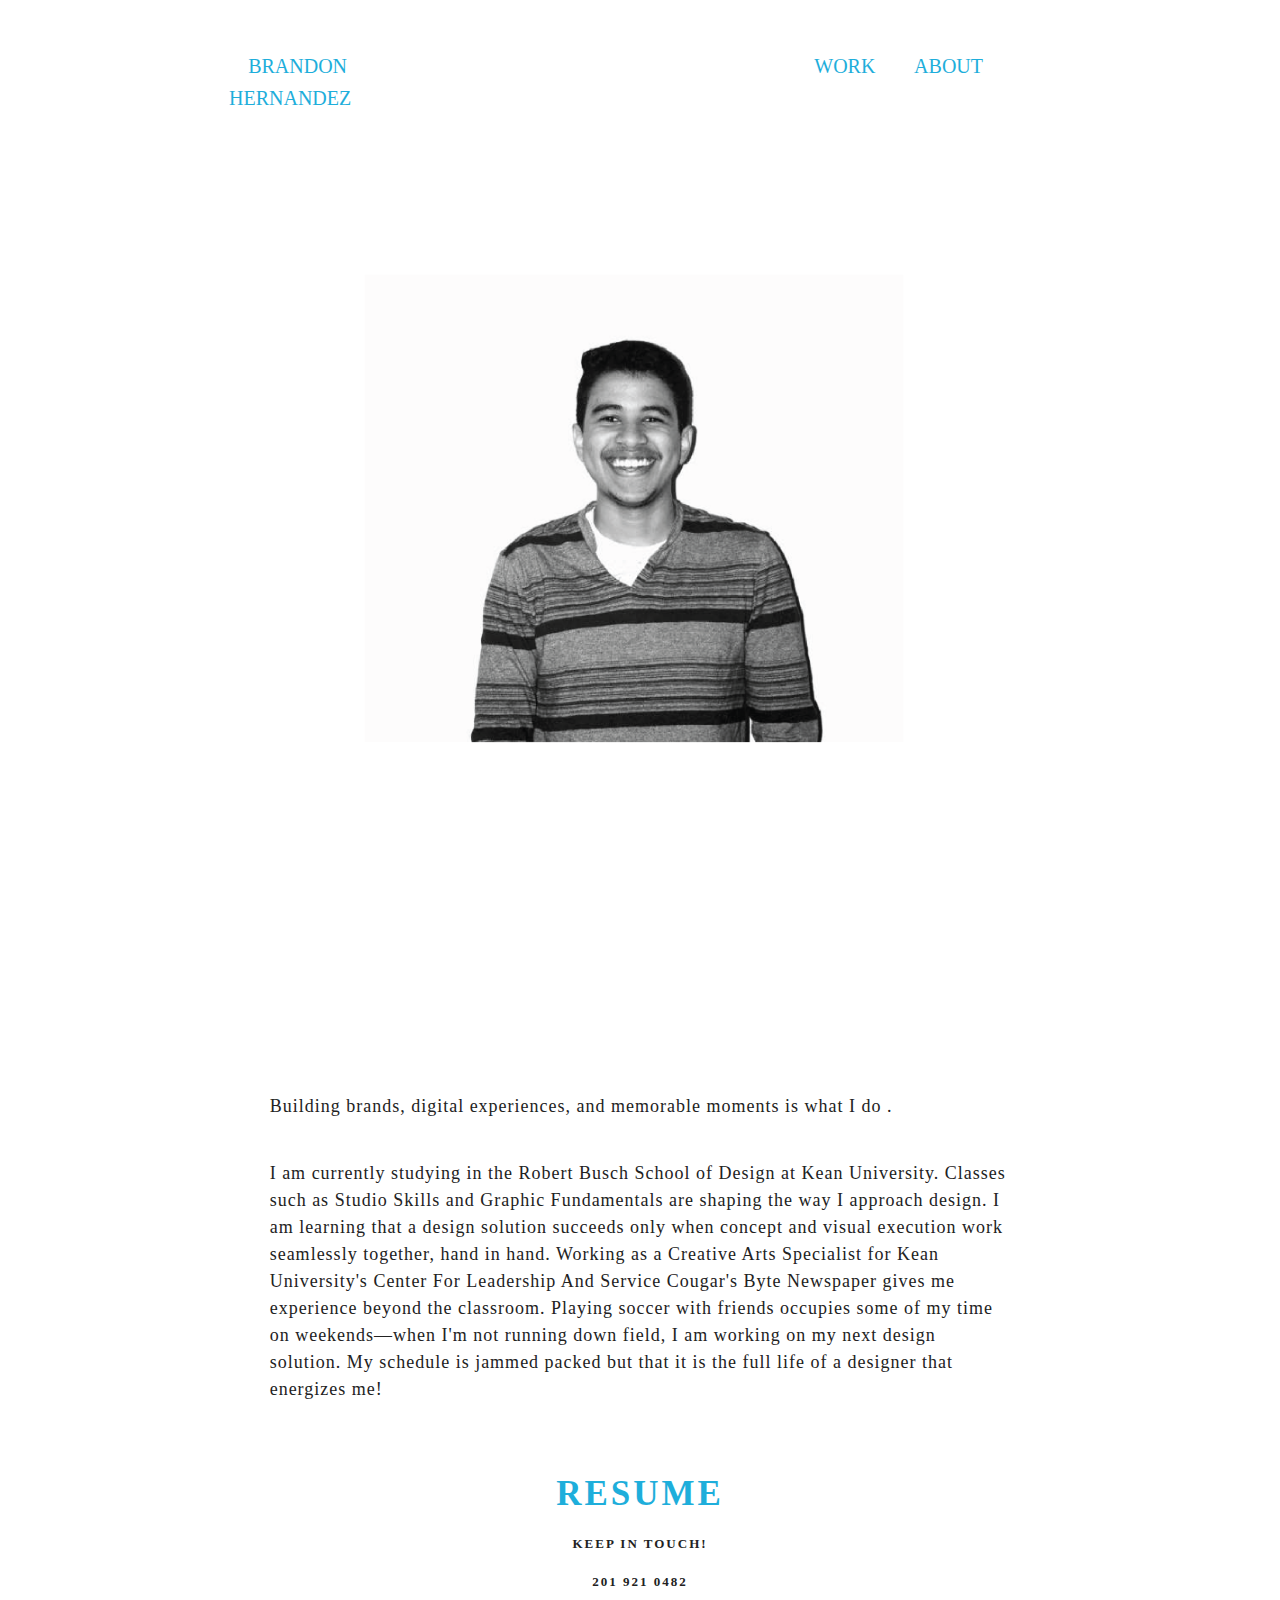
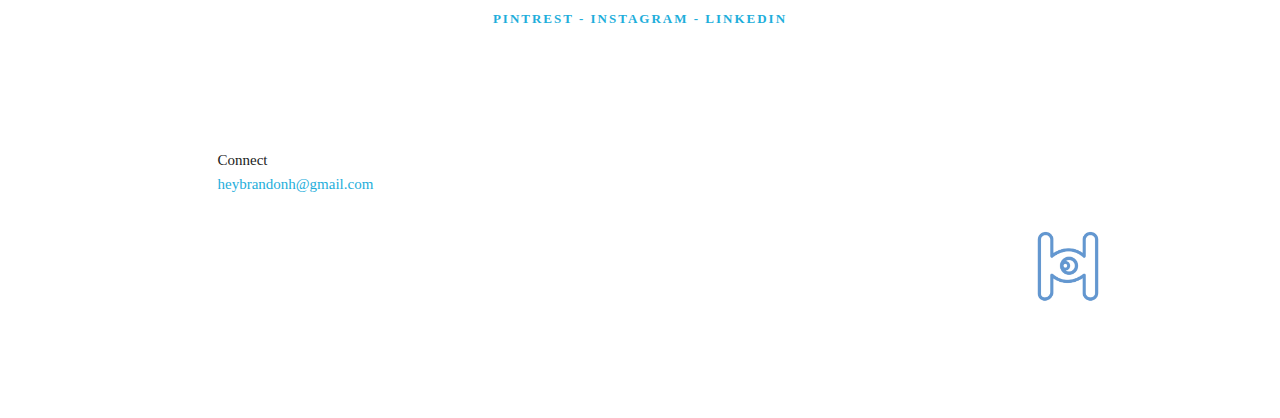
==== about.html @ f5bf1d6e "m" ====
<!DOCTYPE html>
<html lang="en">
<head>

<meta charset="utf-8">
<title>BH | About</title>


<meta name="viewport" content="width=device-width, initial-scale=1">

    
<link rel="stylesheet" href="css/normalize.css">
<link rel="stylesheet" href="css/skeleton.css">
<link rel="stylesheet" href="css/styles.css">
<link rel="stylesheet" href="css/animate.css">

   
<link rel="icon" type="image/png" href="images/favicon.png">

</head>
<body class="animated fadeIn">

 <section>

        <nav>
            <div class="container">
                <div class="row">
                    <div class="offset-by-two three columns">
                        <a href="index.html">Brandon Hernandez</a>
                    </div>
                    <div class="offset-by-two five columns">
                        <ul>
                            <li><a href="index.html">Work</a></li>
                            <li><a href="About.html">About</a></li>
                        </ul>
                    </div>
                </div>
            </div>
        </nav>

        </section>
        
      <section class="work">
                         <img src="me.png"  style="width: 100%; height: auto; margin-top: -140px" />
                    </div>

                    <div class="offset-by-one ten columns sm-pad">
                        <h6> Building brands, digital experiences, and memorable moments is what I do .</h6>
                        
                        <h6>I am currently studying in the Robert Busch School of Design at Kean University. Classes such as Studio Skills and Graphic Fundamentals are shaping the way I approach design. I am learning that a design solution succeeds only when concept and visual execution work seamlessly together, hand in hand.   
Working as a Creative Arts Specialist for Kean University's Center For Leadership And Service Cougar's Byte Newspaper gives me experience beyond the classroom. Playing soccer with friends occupies some of my time on weekends—when I'm not running down field, I am working on my next design solution. My schedule is jammed packed but that it is the full life of a designer that energizes me!</h6>
                    </div>
                </div>
            </div>
        </section>
    </section>  

<section class="work">
    <a href="resume.html"><h3>Resume</h3></a>
    
</section>

    <section class="work">
                    <h4><strong>Keep In Touch!</strong></h4>
                    <h4>201 921 0482</h4>
             
    </section>

    <section class="work">
    
                        <a href="https://www.pinterest.com/bhernandez6894/" > <h4> Pintrest
                        <a href="https://www.instagram.com/brandonhernandezdesigns/">- Instagram
                        <a href="https://www.linkedin.com/profile/view?id=AAMAABSISK0BrmQyk4l19kM4jGjU7ytK4auIKS0&trk=hp-identity-name">- Linkedin</h4></a>
               
    </section>

    
     <footer class="md-pad">
    	<div class="container">
    		<div class="row"> 
                
    			</div>
    			<div class="offset-by-two four columns">
    				<h20>Connect</h20>
    				<p><a href="mailto:heybrandonh@gmail.com">heybrandonh@gmail.com</a><br/>
                        </p>
    			</div>
    			<div class="offset-by-two eleven columns">
                    <a href="index.html" class="u-pull-right"><img src="images/favicon.png" style="width: 90px; height: auto;" /></a>
                </div>
    		</div>
    	</div>
    </footer>
    
</body>
</html>
---- css/skeleton.css ----
Table of contents

- Grid
- Base Styles
- Typography
- Links
- Buttons
- Forms
- Lists
- Code
- Tables
- Spacing
- Utilities
- Clearing
- Media Queries

.container {
  position: relative;
  width: 100%;
  max-width: 960px;
  margin: 0 auto;
  padding: 0 20px;
  box-sizing: border-box; }
.column,
.columns {
  width: 100%;
  float: left;
  box-sizing: border-box; }


@media (min-width: 400px) {
  .container {
    width: 85%;
    padding: 0; }
}

@media (min-width: 550px) {
  .container {
    width: 80%; }
  .column,
  .columns {
    margin-left: 4%; }
  .column:first-child,
  .columns:first-child {
    margin-left: 0; }

  .one.column,
  .one.columns                    { width: 4.66666666667%; }
  .two.columns                    { width: 13.3333333333%; }
  .three.columns                  { width: 22%;            }
  .four.columns                   { width: 30.6666666667%; }
  .five.columns                   { width: 39.3333333333%; }
  .six.columns                    { width: 48%;            }
  .seven.columns                  { width: 56.6666666667%; }
  .eight.columns                  { width: 65.3333333333%; }
  .nine.columns                   { width: 74.0%;          }
  .ten.columns                    { width: 82.6666666667%; }
  .eleven.columns                 { width: 91.3333333333%; }
  .twelve.columns                 { width: 100%; margin-left: 0px; }

  .one-third.column               { width: 30.6666666667%; }
  .two-thirds.column              { width: 65.3333333333%; }

  .one-half.column                { width: 48%; }

  /* Offsets */
  .offset-by-one.column,
  .offset-by-one.columns          { margin-left: 8.66666666667%; }
  .offset-by-two.column,
  .offset-by-two.columns          { margin-left: 17.3333333333%; }
  .offset-by-three.column,
  .offset-by-three.columns        { margin-left: 26%;            }
  .offset-by-four.column,
  .offset-by-four.columns         { margin-left: 34.6666666667%; }
  .offset-by-five.column,
  .offset-by-five.columns         { margin-left: 43.3333333333%; }
  .offset-by-six.column,
  .offset-by-six.columns          { margin-left: 52%;            }
  .offset-by-seven.column,
  .offset-by-seven.columns        { margin-left: 60.6666666667%; }
  .offset-by-eight.column,
  .offset-by-eight.columns        { margin-left: 69.3333333333%; }
  .offset-by-nine.column,
  .offset-by-nine.columns         { margin-left: 78.0%;          }
  .offset-by-ten.column,
  .offset-by-ten.columns          { margin-left: 86.6666666667%; }
  .offset-by-eleven.column,
  .offset-by-eleven.columns       { margin-left: 95.3333333333%; }

  .offset-by-one-third.column,
  .offset-by-one-third.columns    { margin-left: 34.6666666667%; }
  .offset-by-two-thirds.column,
  .offset-by-two-thirds.columns   { margin-left: 69.3333333333%; }

  .offset-by-one-half.column,
  .offset-by-one-half.columns     { margin-left: 52%; }

}


html {
  font-size: 62.5%; }
body {
  font-size: 1.5em; /* currently ems cause chrome bug misinterpreting rems on body element */
  line-height: 1.6;
  font-weight: 400;
  font-family:"Avenir", "Avenir Next";
  color: #222; }


h1, h2, h3, h4, h5, h6 {
  margin-top: 0;
  margin-bottom: 2rem;
  font-weight: 300; }
h1 { font-size: 4.0rem; line-height: 1.2;  letter-spacing: -.1rem;}
h2 { font-size: 3.6rem; line-height: 1.25; letter-spacing: -.1rem; }
h3 { font-size: 3.0rem; line-height: 1.3;  letter-spacing: -.1rem; }
h4 { font-size: 2.4rem; line-height: 1.35; letter-spacing: -.08rem; }
h5 { font-size: 1.8rem; line-height: 1.5;  letter-spacing: -.05rem; }
h6 { font-size: 1.5rem; line-height: 1.6;  letter-spacing: 0; }


@media (min-width: 550px) {
  h1 { font-size: 5.0rem; }
  h2 { font-size: 4.2rem; }
  h3 { font-size: 3.6rem; }
  h4 { font-size: 3.0rem; }
  h5 { font-size: 2.4rem; }
  h6 { font-size: 1.5rem; }
}

p {
  margin-top: 0; }

a {
  color: #1EAEDB; 
text-decoration: none;}
a:hover {
  color: black;
text-decoration: none;}


.button,
button,
input[type="submit"],
input[type="reset"],
input[type="button"] {
  display: inline-block;
  height: 38px;
  padding: 0 30px;
  color: #555;
  text-align: center;
  font-size: 11px;
  font-weight: 600;
  line-height: 38px;
  letter-spacing: .1rem;
  text-transform: uppercase;
  text-decoration: none;
  white-space: nowrap;
  background-color: transparent;
  border-radius: 4px;
  border: 1px solid #bbb;
  cursor: pointer;
  box-sizing: border-box; }
.button:hover,
button:hover,
input[type="submit"]:hover,
input[type="reset"]:hover,
input[type="button"]:hover,
.button:focus,
button:focus,
input[type="submit"]:focus,
input[type="reset"]:focus,
input[type="button"]:focus {
  color: #333;
  border-color: #888;
  outline: 0; }
.button.button-primary,
button.button-primary,
input[type="submit"].button-primary,
input[type="reset"].button-primary,
input[type="button"].button-primary {
  color: #FFF;
  background-color: #33C3F0;
  border-color: #33C3F0; }
.button.button-primary:hover,
button.button-primary:hover,
input[type="submit"].button-primary:hover,
input[type="reset"].button-primary:hover,
input[type="button"].button-primary:hover,
.button.button-primary:focus,
button.button-primary:focus,
input[type="submit"].button-primary:focus,
input[type="reset"].button-primary:focus,
input[type="button"].button-primary:focus {
  color: #FFF;
  background-color: #1EAEDB;
  border-color: #1EAEDB; }

input[type="email"],
input[type="number"],
input[type="search"],
input[type="text"],
input[type="tel"],
input[type="url"],
input[type="password"],
textarea,
select {
  height: 38px;
  padding: 6px 10px;
  background-color: #fff;
  border: 1px solid #D1D1D1;
  border-radius: 4px;
  box-shadow: none;
  box-sizing: border-box; }


input[type="email"],
input[type="number"],
input[type="search"],
input[type="text"],
input[type="tel"],
input[type="url"],
input[type="password"],
textarea {
  -webkit-appearance: none;
     -moz-appearance: none;
          appearance: none; }
textarea {
  min-height: 65px;
  padding-top: 6px;
  padding-bottom: 6px; }
input[type="email"]:focus,
input[type="number"]:focus,
input[type="search"]:focus,
input[type="text"]:focus,
input[type="tel"]:focus,
input[type="url"]:focus,
input[type="password"]:focus,
textarea:focus,
select:focus {
  border: 1px solid #33C3F0;
  outline: 0; }
label,
legend {
  display: block;
  margin-bottom: .5rem;
  font-weight: 600; }
fieldset {
  padding: 0;
  border-width: 0; }
input[type="checkbox"],
input[type="radio"] {
  display: inline; }
label > .label-body {
  display: inline-block;
  margin-left: .5rem;
  font-weight: normal; }


ul {
  list-style: circle inside; }
ol {
  list-style: decimal inside; }
ol, ul {
  padding-left: 0;
  margin-top: 0; }
ul ul,
ul ol,
ol ol,
ol ul {
  margin: 1.5rem 0 1.5rem 3rem;
  font-size: 90%; }
li {
  margin-bottom: 1rem; }

code {
  padding: .2rem .5rem;
  margin: 0 .2rem;
  font-size: 90%;
  white-space: nowrap;
  background: #F1F1F1;
  border: 1px solid #E1E1E1;
  border-radius: 4px; }
pre > code {
  display: block;
  padding: 1rem 1.5rem;
  white-space: pre; }

th,
td {
  padding: 12px 15px;
  text-align: left;
  border-bottom: 1px solid #E1E1E1; }
th:first-child,
td:first-child {
  padding-left: 0; }
th:last-child,
td:last-child {
  padding-right: 0; }


button,
.button {
  margin-bottom: 1rem; }
input,
textarea,
select,
fieldset {
  margin-bottom: 1.5rem; }
pre,
blockquote,
dl,
figure,
table,
p,
ul,
ol,
form {
  margin-bottom: 2.5rem; }

.u-full-width {
  width: 100%;
  box-sizing: border-box; }
.u-max-full-width {
  max-width: 100%;
  box-sizing: border-box; }
.u-pull-right {
  float: right; }
.u-pull-left {
  float: left; }

hr {
  margin-top: 3rem;
  margin-bottom: 3.5rem;
  border-width: 0;
  border-top: 1px solid #E1E1E1; }


.container:after,
.row:after,
.u-cf {
  content: "";
  display: table;
  clear: both; }



@media (min-width: 400px) {}


@media (min-width: 550px) {}


@media (min-width: 750px) {}

@media (min-width: 1000px) {}


@media (min-width: 1200px) {}
---- css/styles.css ----
nav {
    font-family: "Avenir";
    font-weight: 400;
    height: auto;
    padding: 50px 0;
    text-transform: uppercase;
    text-align: center;
}
nav ul {
    list-style: none;
    text-align: right;
}
nav li {
    display: inline-block;
    padding: 0 0 0 20px;
}
nav a {
    text-decoration: none;
    margin-left: 15px;
    font-size: 20px;
}
nav li.active a {
    color: lightblue;
}
nav li.active-dark a {
    color: #222128;
}

eye {
    position: fixed;
    margin: auto;
    margin-top: 80px;
    padding: 10px;
    text-align: center;
    float: right;
    line-height: 100%;
    z-index: 1000
}

.work .image-box {
	overflow: hidden;
	position: relative;
}
.work .image-box:hover figcaption {
	opacity: 0.9;
}
.work .image-box figcaption {
	background: black;
	color: white;
	left: 0;
	bottom: 0;
	height: 300px;
 	width: 100%;
	opacity: 0;
    text-align: center;
	position: absolute;
    -webkit-transition: 0.1s linear;
    transition: 0.1s linear;
}


.work figure {
	margin: 0;
}
.work h2 {
    padding-top: 110px;
}
.work p {
    font-weight: 300;
    color: white;
}
.work .box {
	height: 300px;
	width: 100%;
}

.lg-pad {
    padding: 200px 0;
}
.md-pad {
    padding: 100px 0;
}
.md-pad-top {
    padding: 100px 0 0 0;
}
.md-pad-bottom {
    padding: 0 0 100px 0;
}
.sm-pad {
    padding: 50px 0;
}
.center {
    text-align: center;
}
.caption {
    font-size: .8em;
    color: #707C80;
}
.cover {
    width: 100%;
    height: 300px;
    background-size: cover;
    background-position: center center;
}


.work h3 {
    font-family:"Avenir";
    font-weight: 700;
    font-style: normal;
    font-size: 35px;
    letter-spacing: 3px;
    text-transform: uppercase;
    padding: 0;
    line-height: 120%;
    margin-top: 50px;
    text-align: center;
}

.work h4 {
    font-family: "Avenir";
    font-weight: 700;
    font-style: normal;
    font-size: 13px;
    overflow: hidden;
    letter-spacing: 2px;
    text-transform: uppercase;
    padding: 0px;
    text-align: center;
}

.work h5 {
    font-family: "Avenir";
    font-weight: 300;
    letter-spacing: 1px;
    font-style: normal;
    margin: auto;
    font-size: 15px;
    line-height: 100%;
    text-align: center;
     width: 70%;
}

.work h6 {
    font-family: "Avenir";
    font-weight: 500;
    font-style: normal;
    font-size: 18px;
    letter-spacing: 1px;
    line-height: 150%;
    margin-top: 20px;
    margin: auto;
    padding: 20px;
    width: 70%;
}


#personallogo { align-content: center;}

footer p { margin-left: 40px;
        color: none;}

footer h20 { margin-left: 40px;}

.u-pull-right {align: center;}


@media (max-width: 399px) {
    
    .skillset ul {
        font-size: 1.2em;
        list-style: none;
    }
    .social ul {
        text-align: center;
    }
    .social li {
        display: block;
    }
    
}

@media (min-width: 550px) {

}

@media (min-width: 1000px) {

    .skillset h4 {
        display: none;
    }
}

@media (max-width: 999px) {
    nav {
        text-align: center;
    }
    nav ul {
        text-align: center;
    }
    nav li {
        padding: 40px 10px 0px 10px;
    }
    nav a {
        text-align: center;
    }
    .skillset h4 {
        display: none;
    }
    .lg-pad {
        padding: 50px 0;
    }
    .md-pad {
        padding: 30px 0;
    }
    .md-pad-top {
        padding: 30px 0 0 0;
    }
    .sm-pad {
        padding: 10px 0;
    }
}

@media (max-width: 749px) {

}

@media (max-width: 549px) {

    .skillset h4 {
        display: block;
    }
}
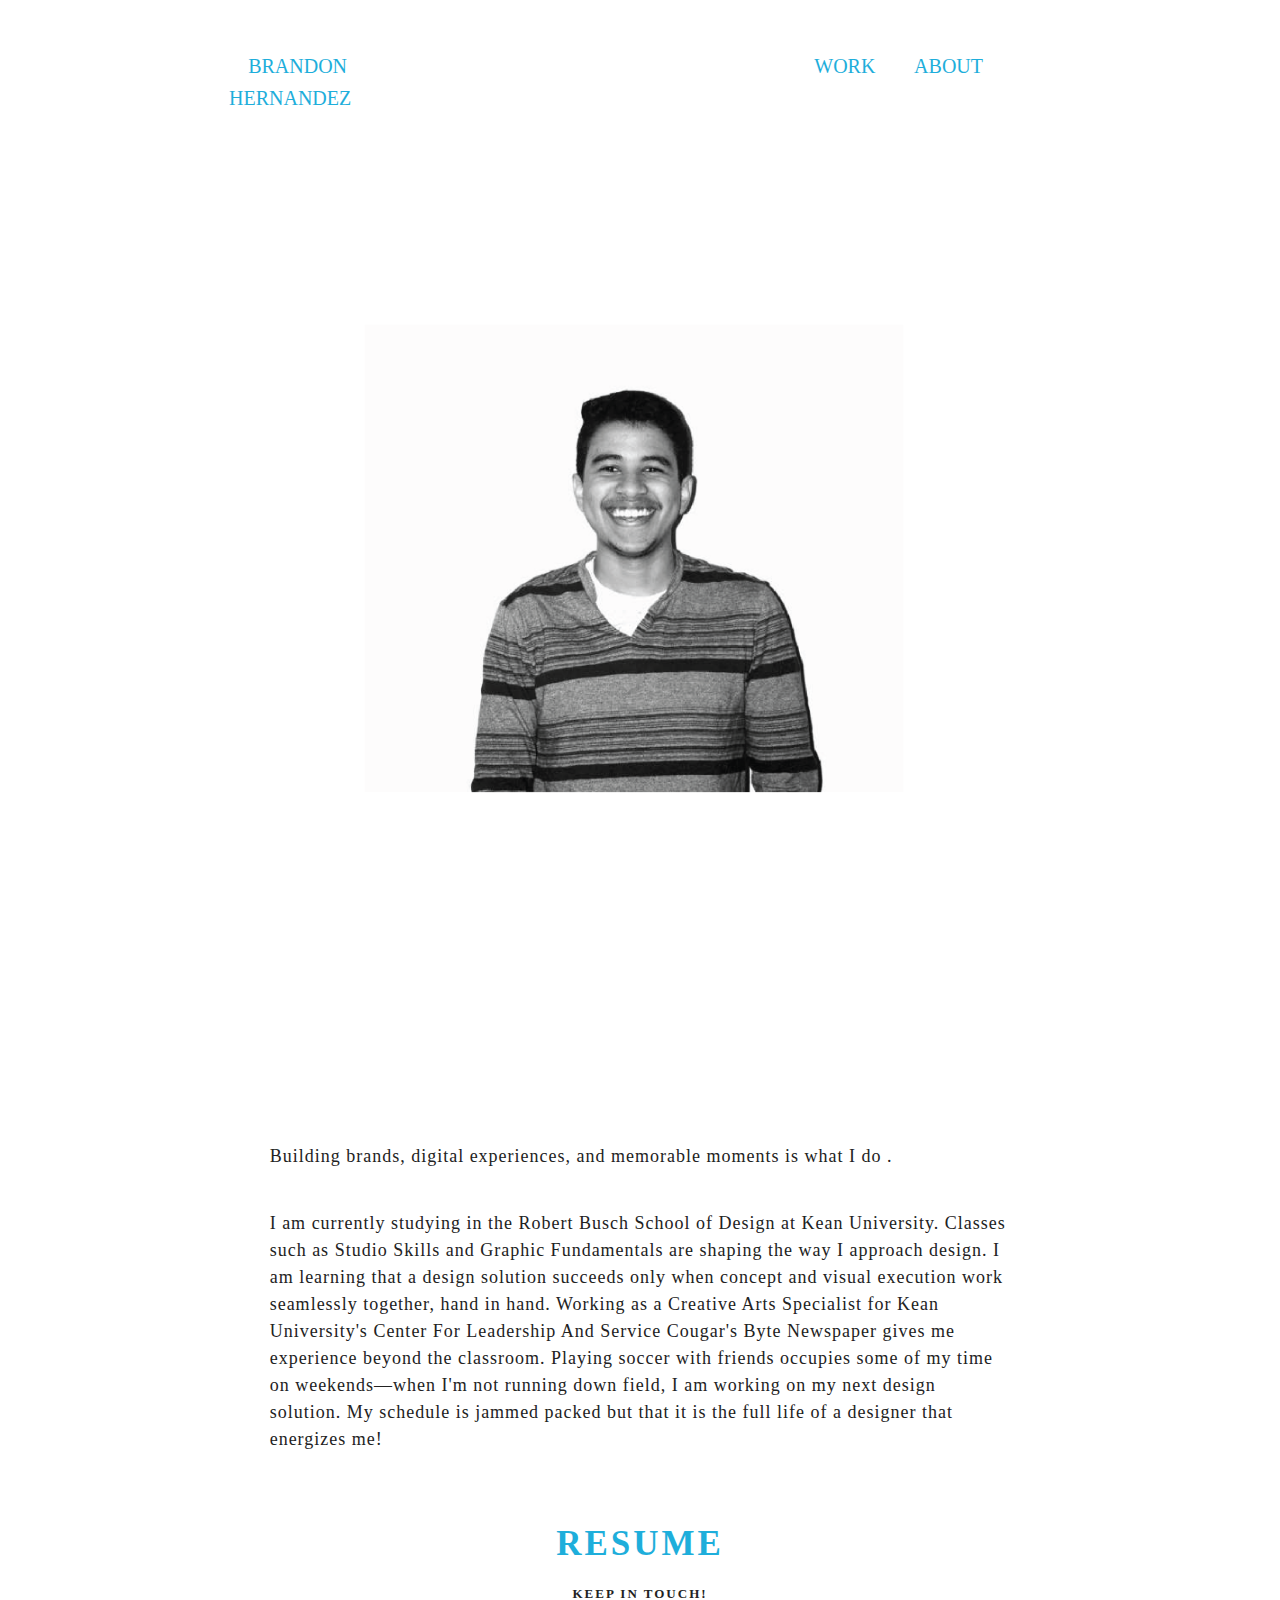
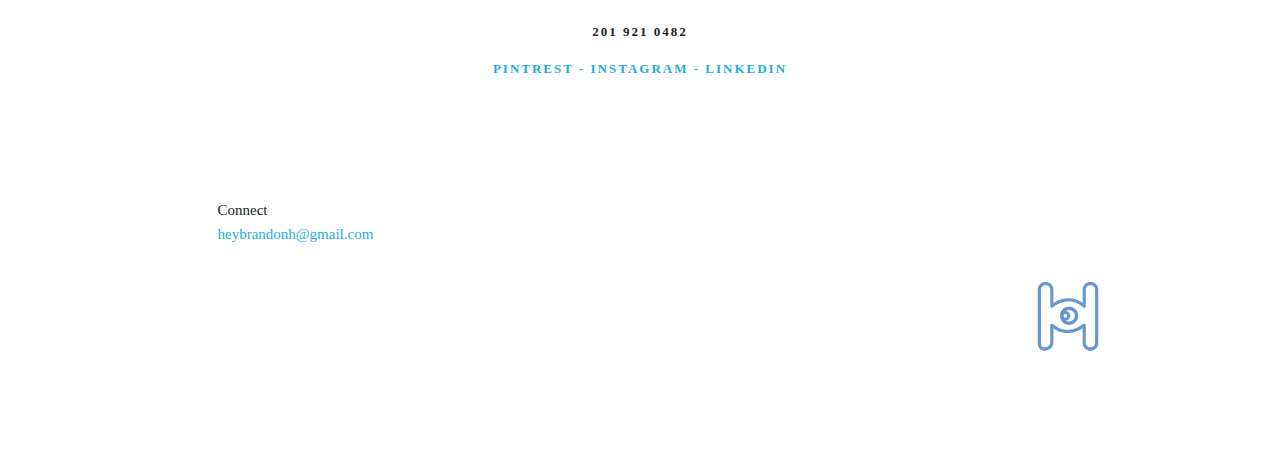
==== commit e7acf231: "a" ====
--- a/about.html
+++ b/about.html
@@ -20,7 +20,7 @@
 </head>
 <body class="animated fadeIn">
 
- <section>
+     <section>
 
         <nav>
             <div class="container">
@@ -31,7 +31,7 @@
                     <div class="offset-by-two five columns">
                         <ul>
                             <li><a href="index.html">Work</a></li>
-                            <li><a href="About.html">About</a></li>
+                            <li><a href="about.html">About</a></li>
                         </ul>
                     </div>
                 </div>
@@ -39,9 +39,12 @@
         </nav>
 
         </section>
+
+        
+    
         
       <section class="work">
-                         <img src="me.png"  style="width: 100%; height: auto; margin-top: -140px" />
+                         <img src="me.png"  style="width: 100%; height: auto; margin-top: -90px" />
                     </div>
 
                     <div class="offset-by-one ten columns sm-pad">
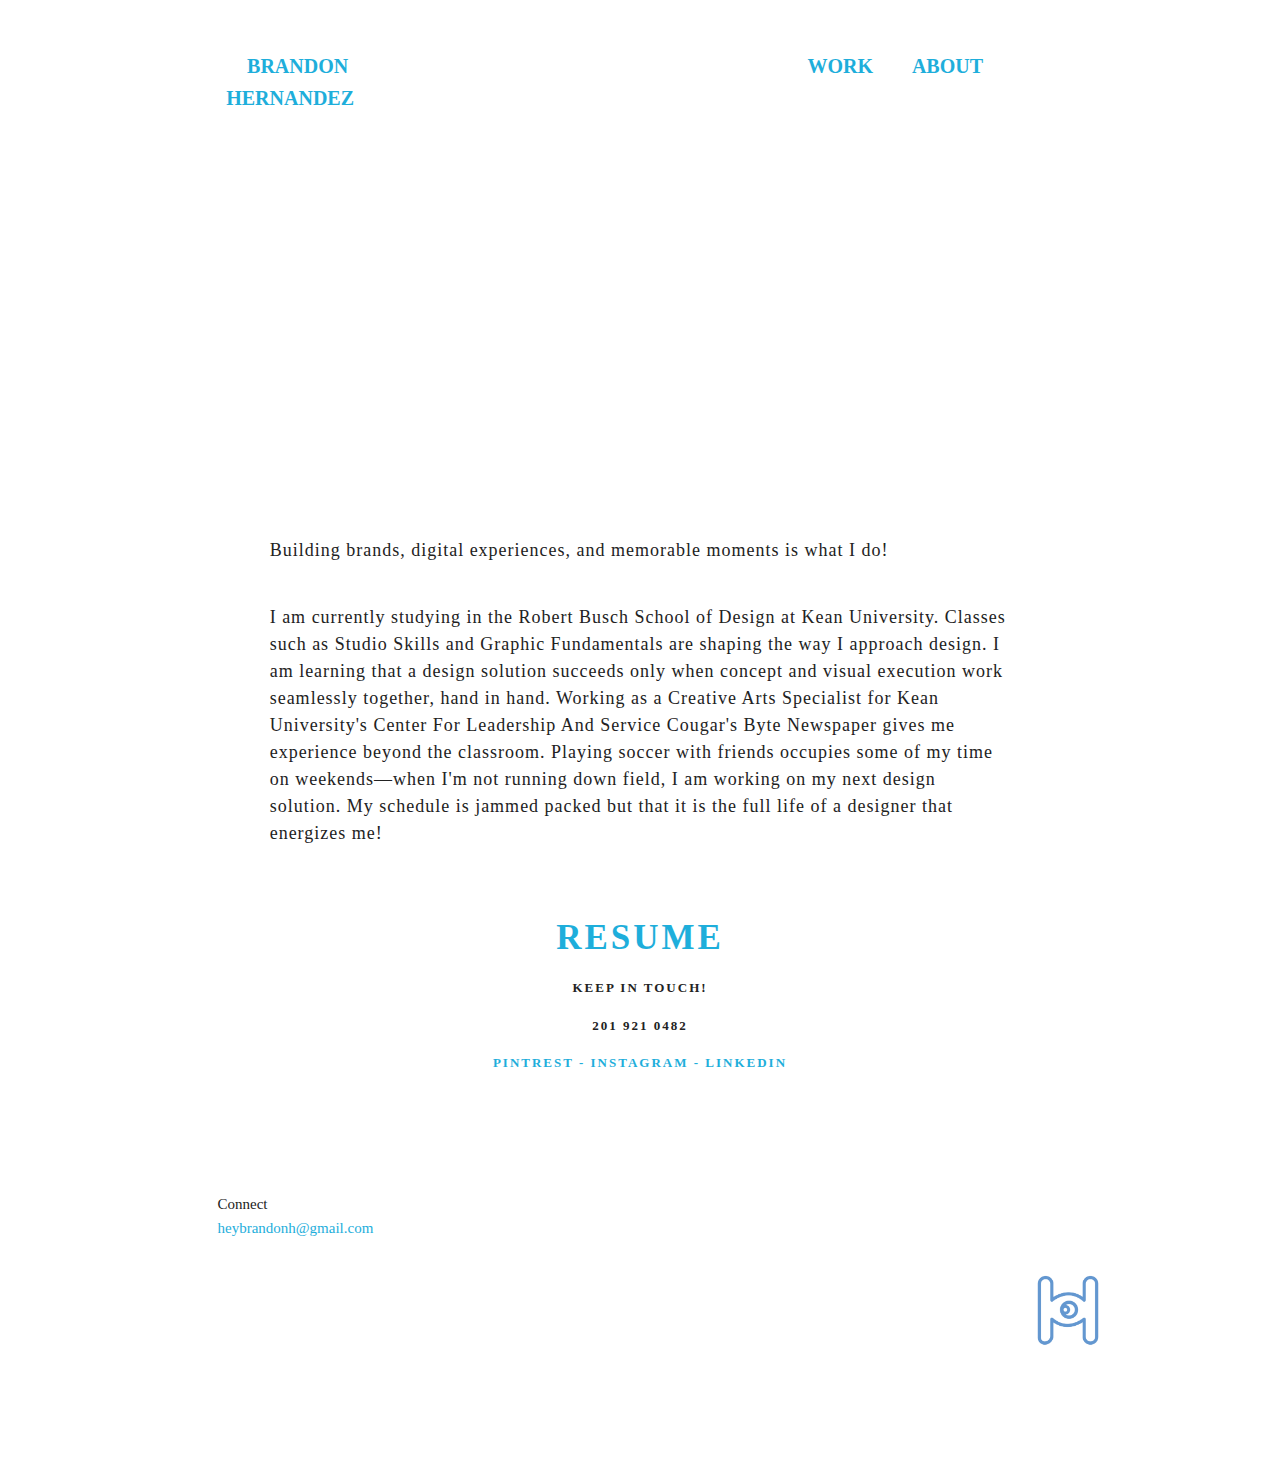
==== commit b5af99cf: "j" ====
--- a/about.html
+++ b/about.html
@@ -39,16 +39,18 @@
         </nav>
 
         </section>
+    
+     <section class="work animated fadeIn">
+            <div class="box">
+                <figure class="image-box">
+                    <div class="cover" style="background: url(me.png)"></div>
+                     </figure>
+            </div>
 
         
     
-        
-      <section class="work">
-                         <img src="me.png"  style="width: 100%; height: auto; margin-top: -90px" />
-                    </div>
-
                     <div class="offset-by-one ten columns sm-pad">
-                        <h6> Building brands, digital experiences, and memorable moments is what I do .</h6>
+                        <h6> Building brands, digital experiences, and memorable moments is what I do!</h6>
                         
                         <h6>I am currently studying in the Robert Busch School of Design at Kean University. Classes such as Studio Skills and Graphic Fundamentals are shaping the way I approach design. I am learning that a design solution succeeds only when concept and visual execution work seamlessly together, hand in hand.   
 Working as a Creative Arts Specialist for Kean University's Center For Leadership And Service Cougar's Byte Newspaper gives me experience beyond the classroom. Playing soccer with friends occupies some of my time on weekends—when I'm not running down field, I am working on my next design solution. My schedule is jammed packed but that it is the full life of a designer that energizes me!</h6>
--- a/css/styles.css
+++ b/css/styles.css
@@ -1,7 +1,7 @@
 
 nav {
     font-family: "Avenir";
-    font-weight: 400;
+    font-weight: 700;
     height: auto;
     padding: 50px 0;
     text-transform: uppercase;
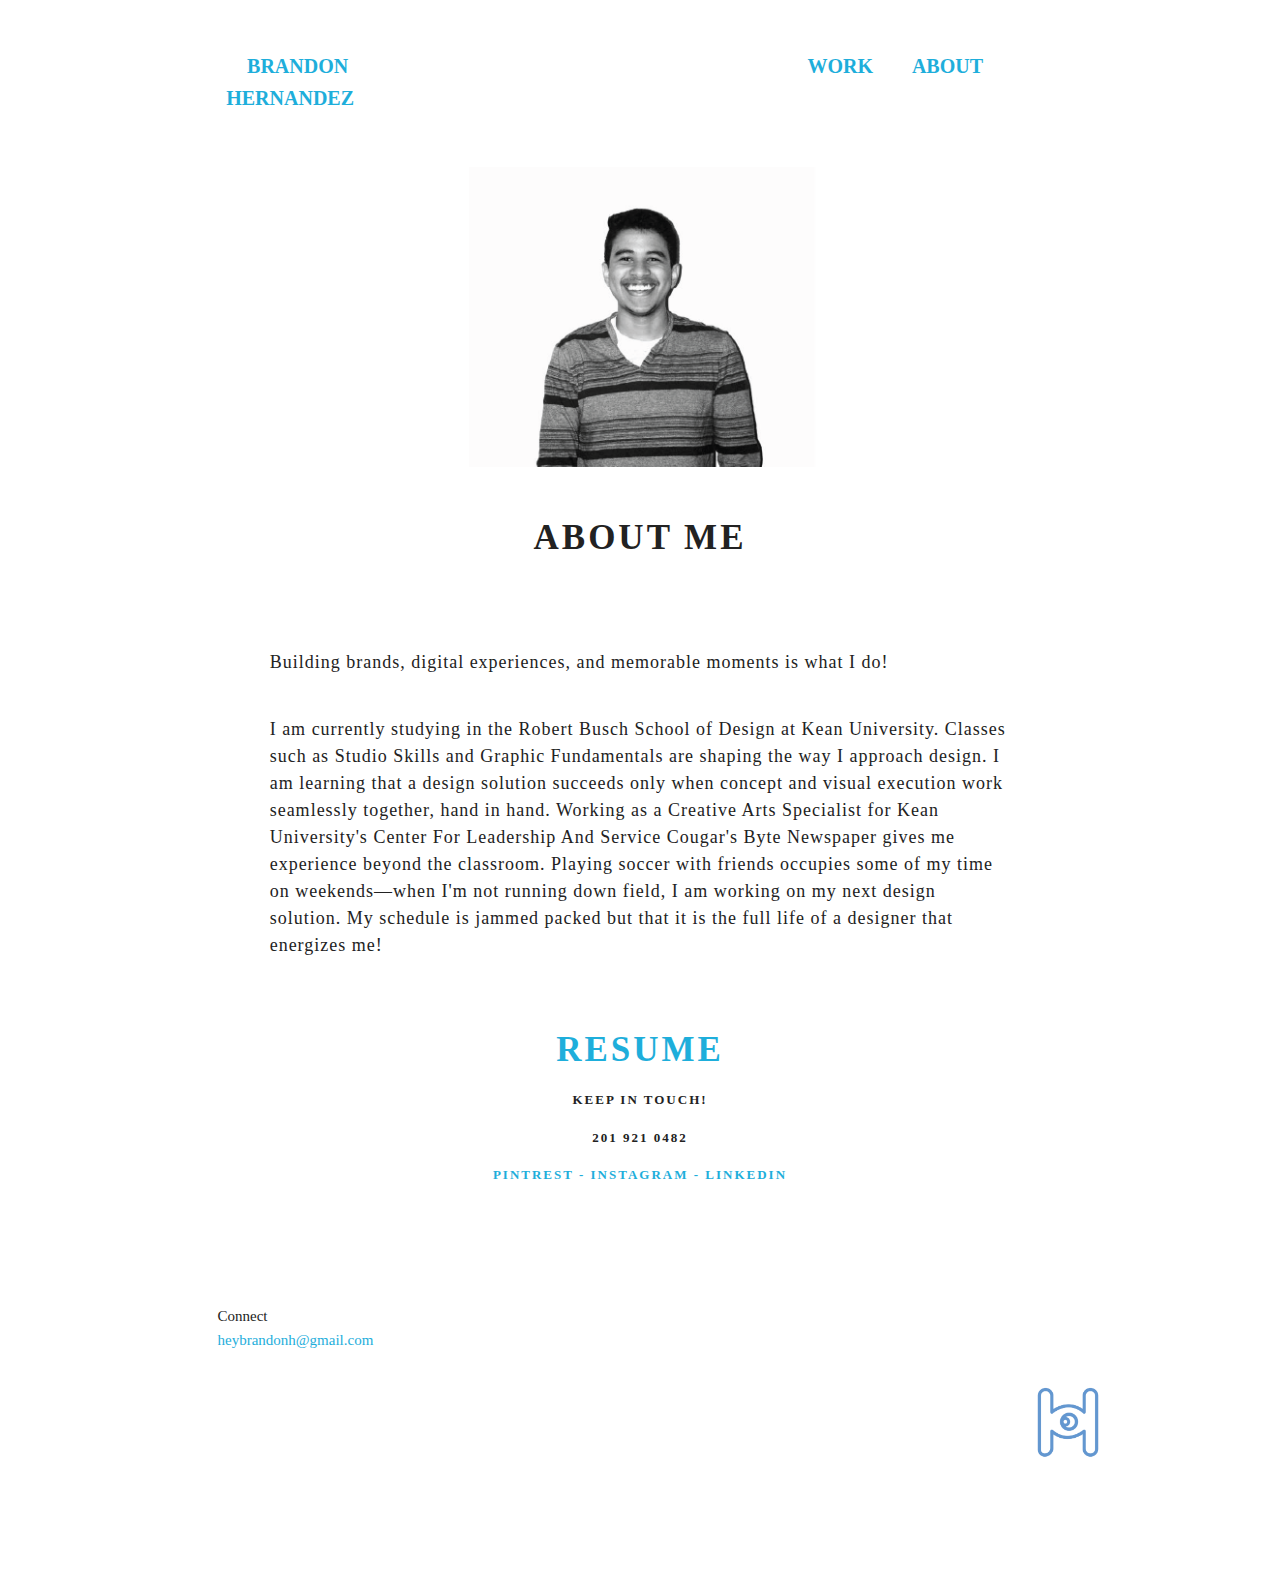
==== commit ec638a12: "a" ====
--- a/about.html
+++ b/about.html
@@ -40,14 +40,18 @@
 
         </section>
     
-     <section class="work animated fadeIn">
+              
+    <section class="work animated fadeIn">
             <div class="box">
                 <figure class="image-box">
-                    <div class="cover" style="background: url(me.png)"></div>
-                     </figure>
-            </div>
+                    <div class="cover" style="background-image: url(me.png)"></div>
+          </div>
+        </a>
+        
+         <div class="work"> 
+           
+        <h3> About Me</h3>
 
-        
     
                     <div class="offset-by-one ten columns sm-pad">
                         <h6> Building brands, digital experiences, and memorable moments is what I do!</h6>
